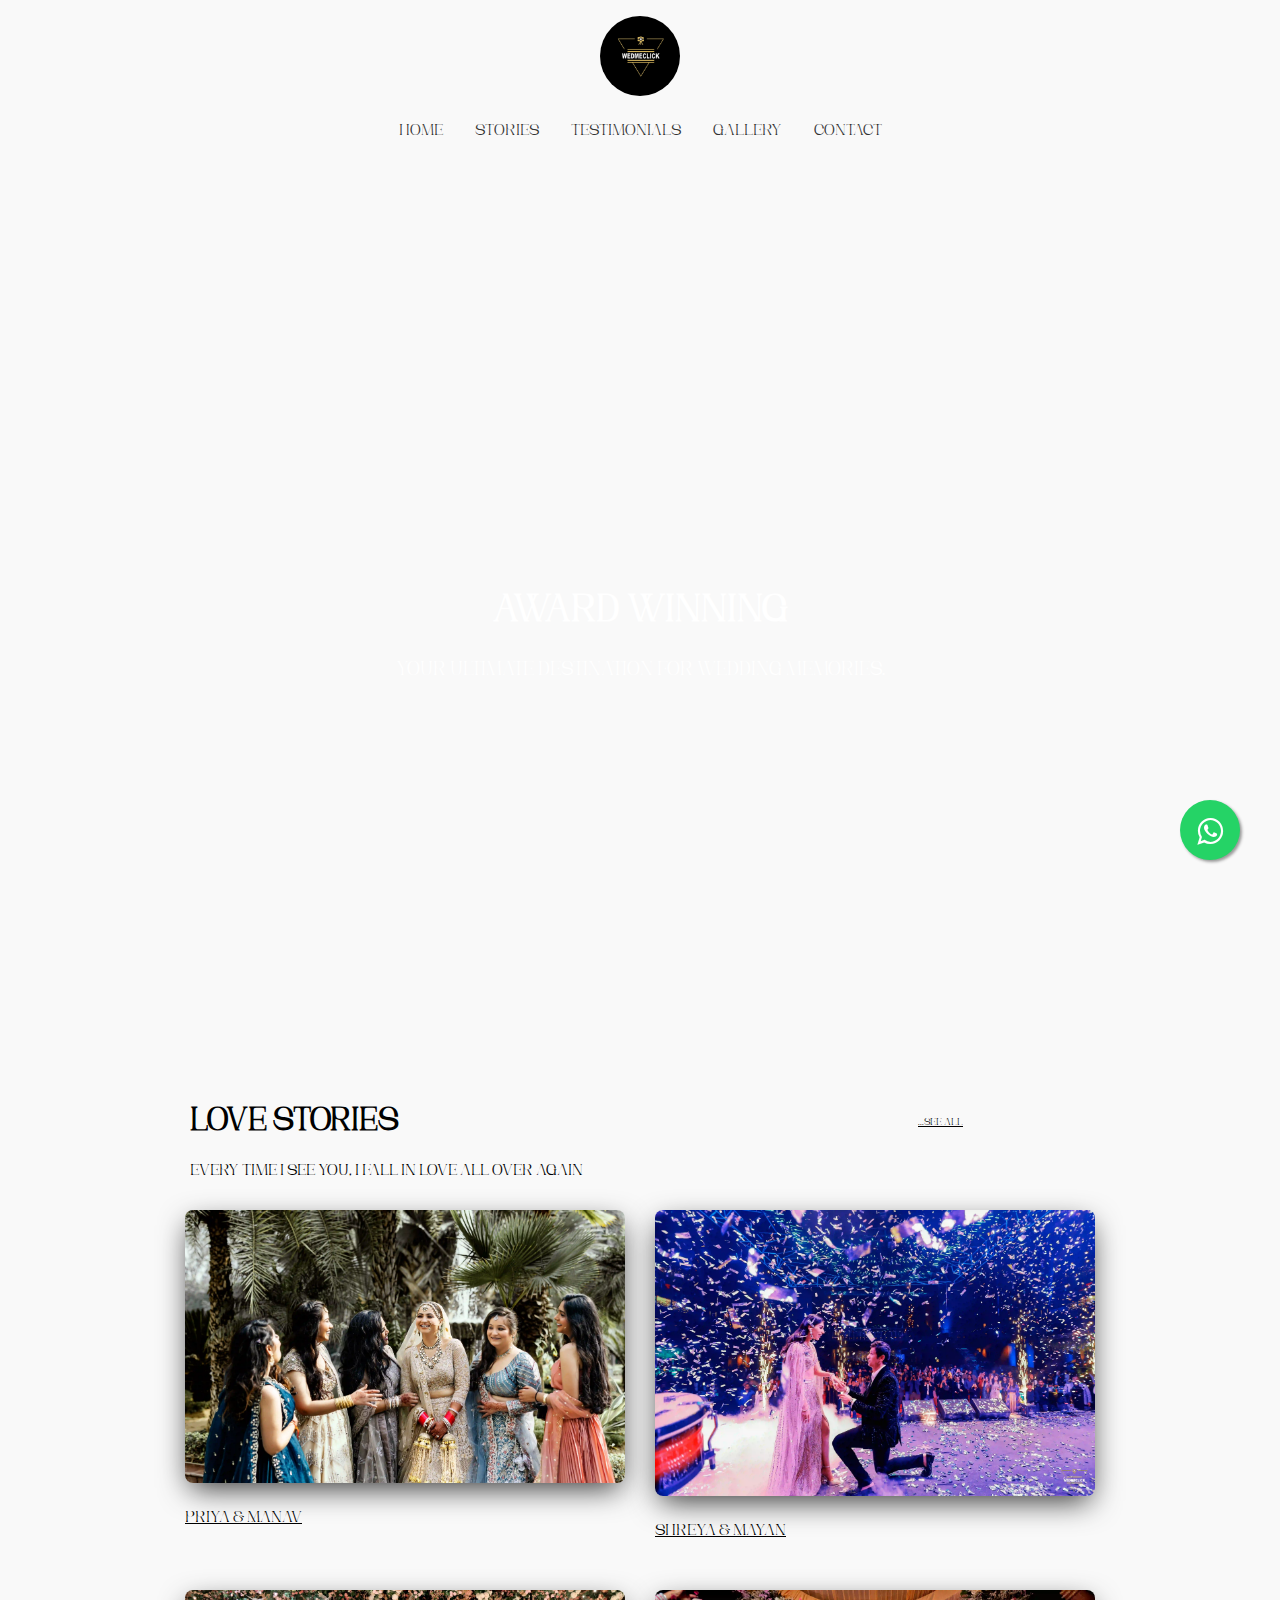
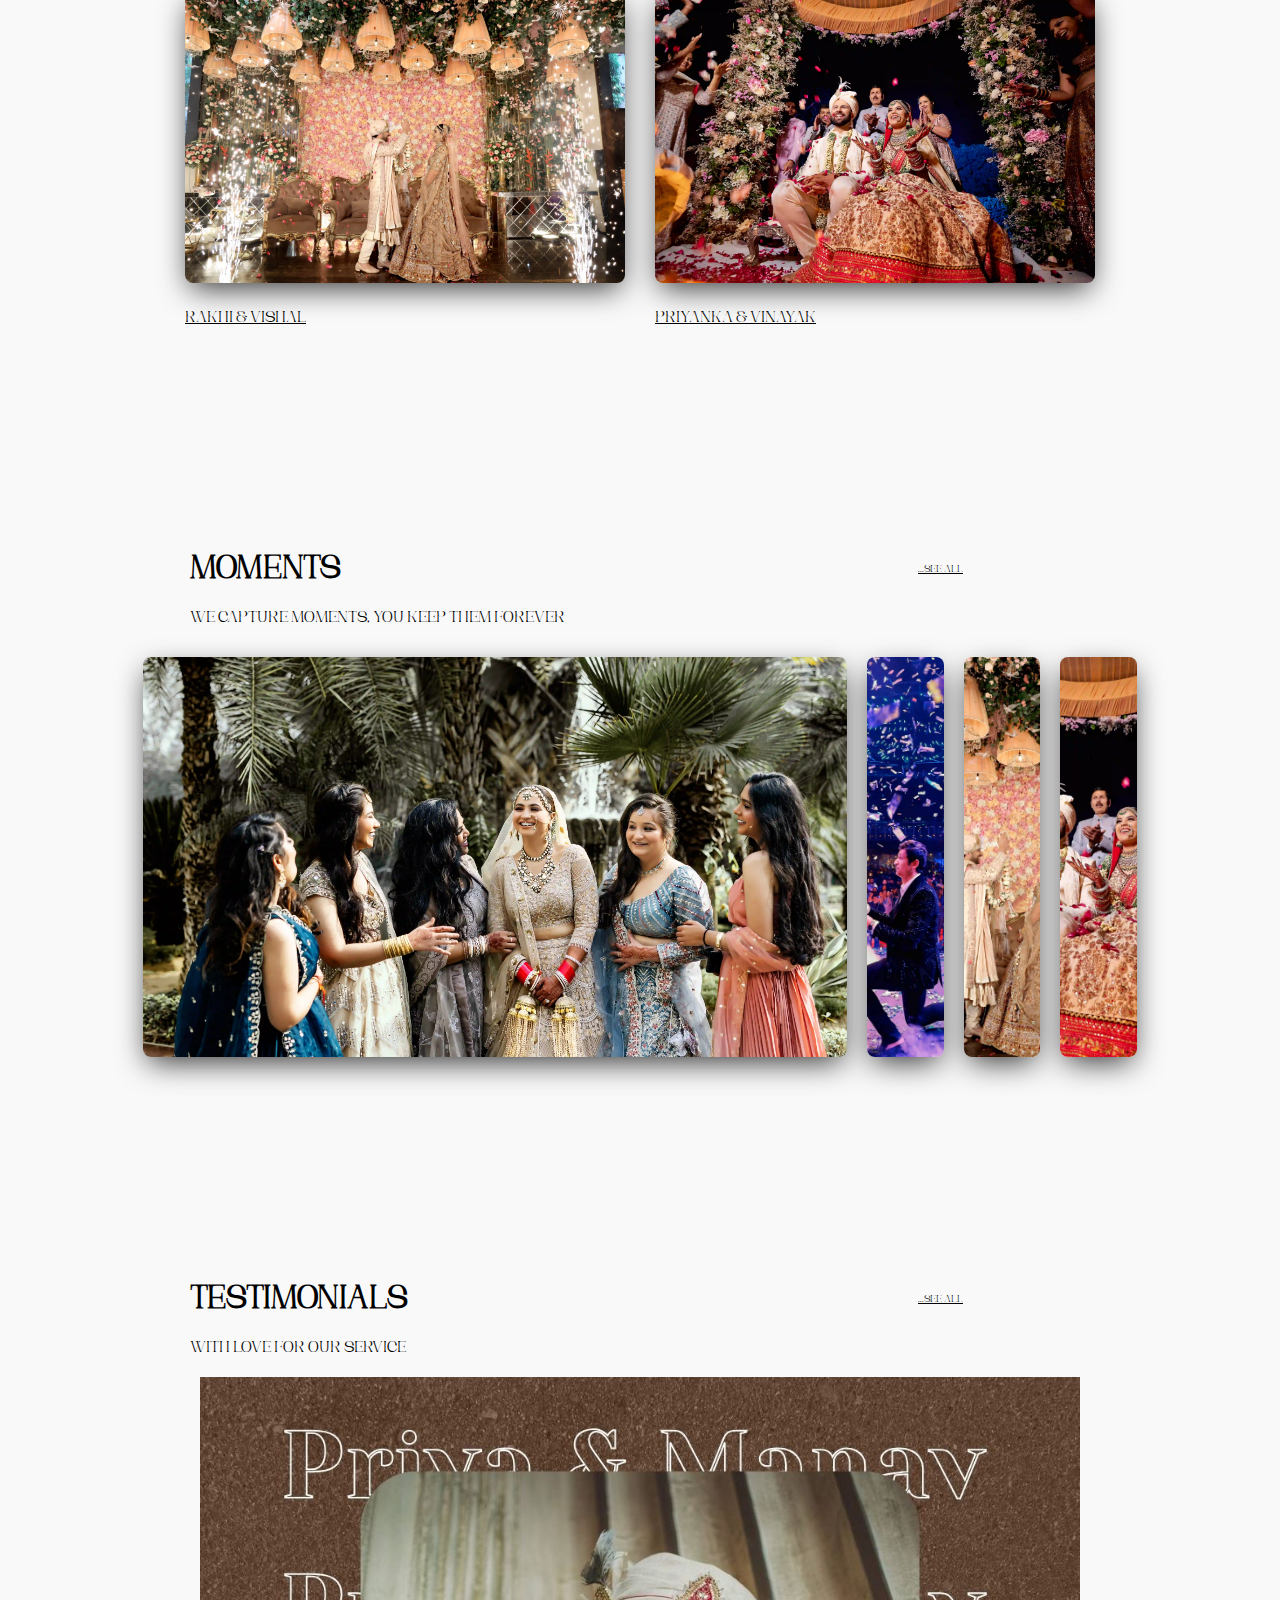
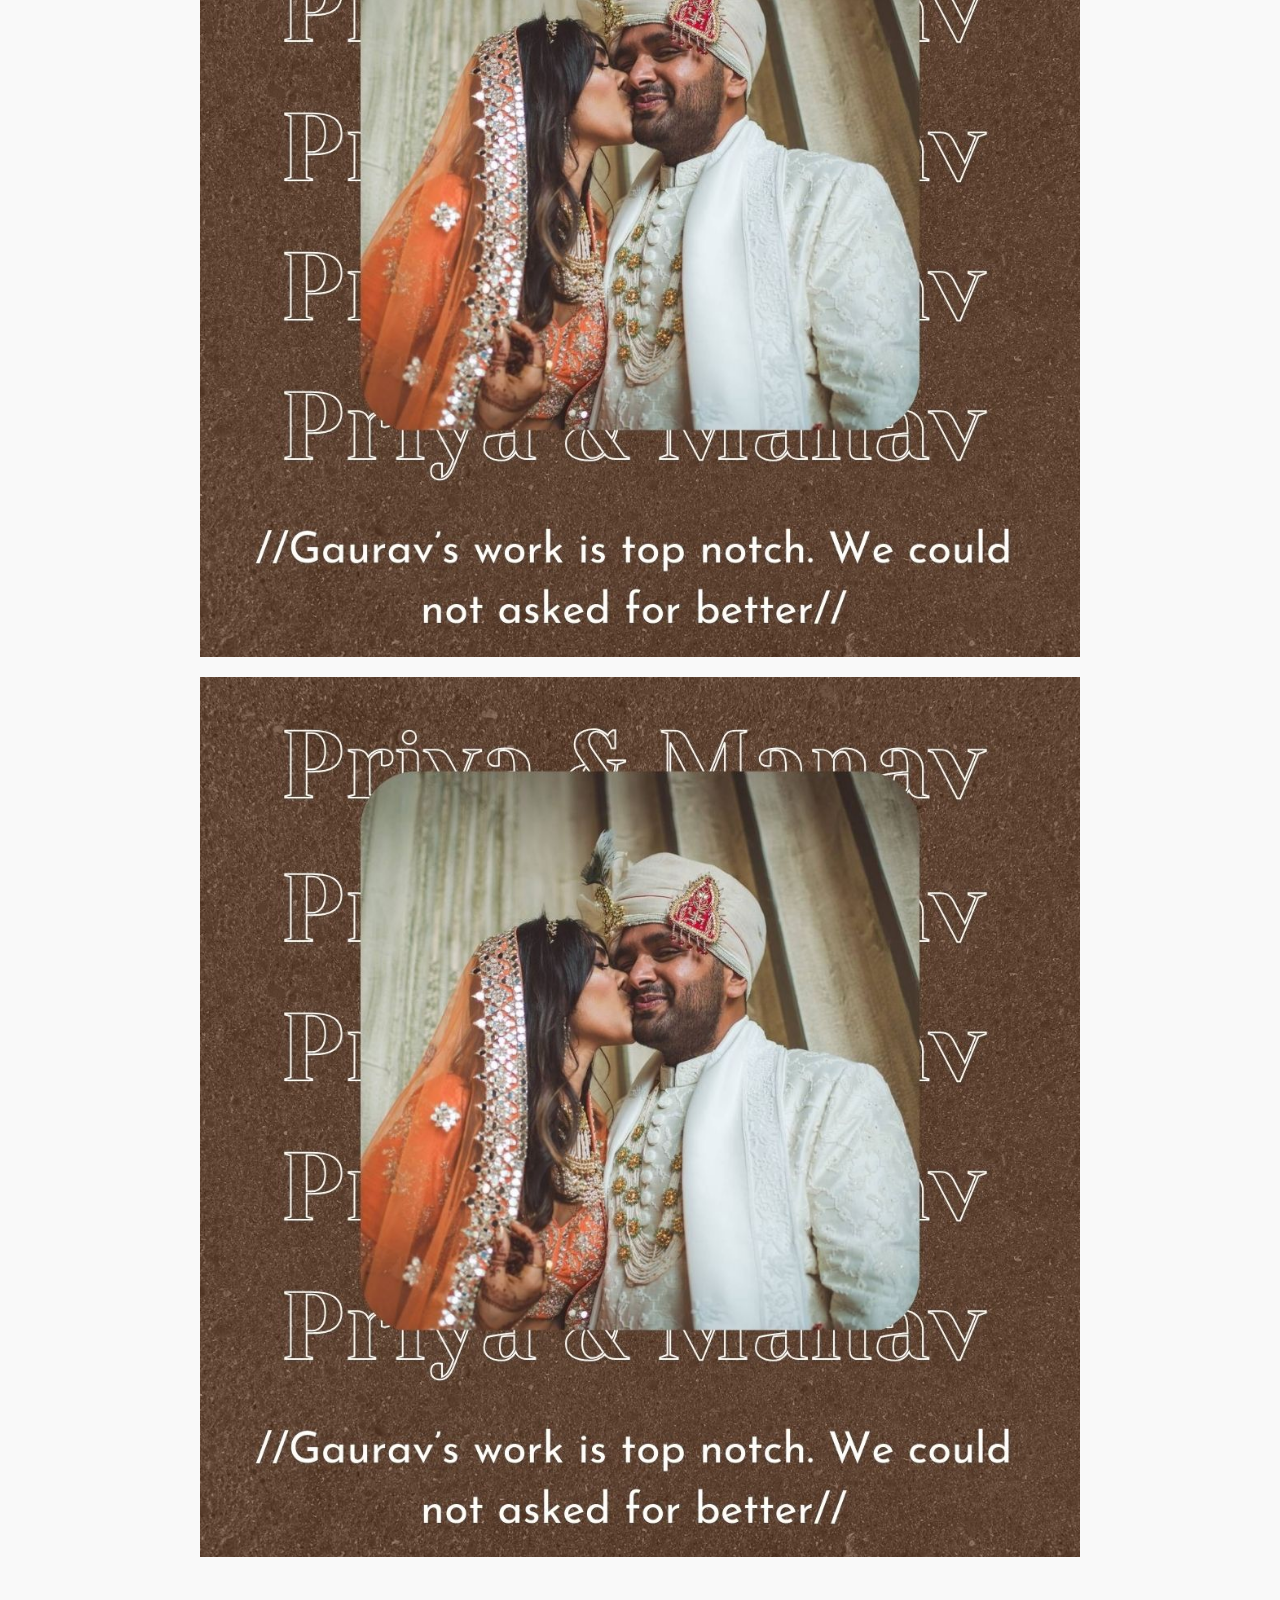
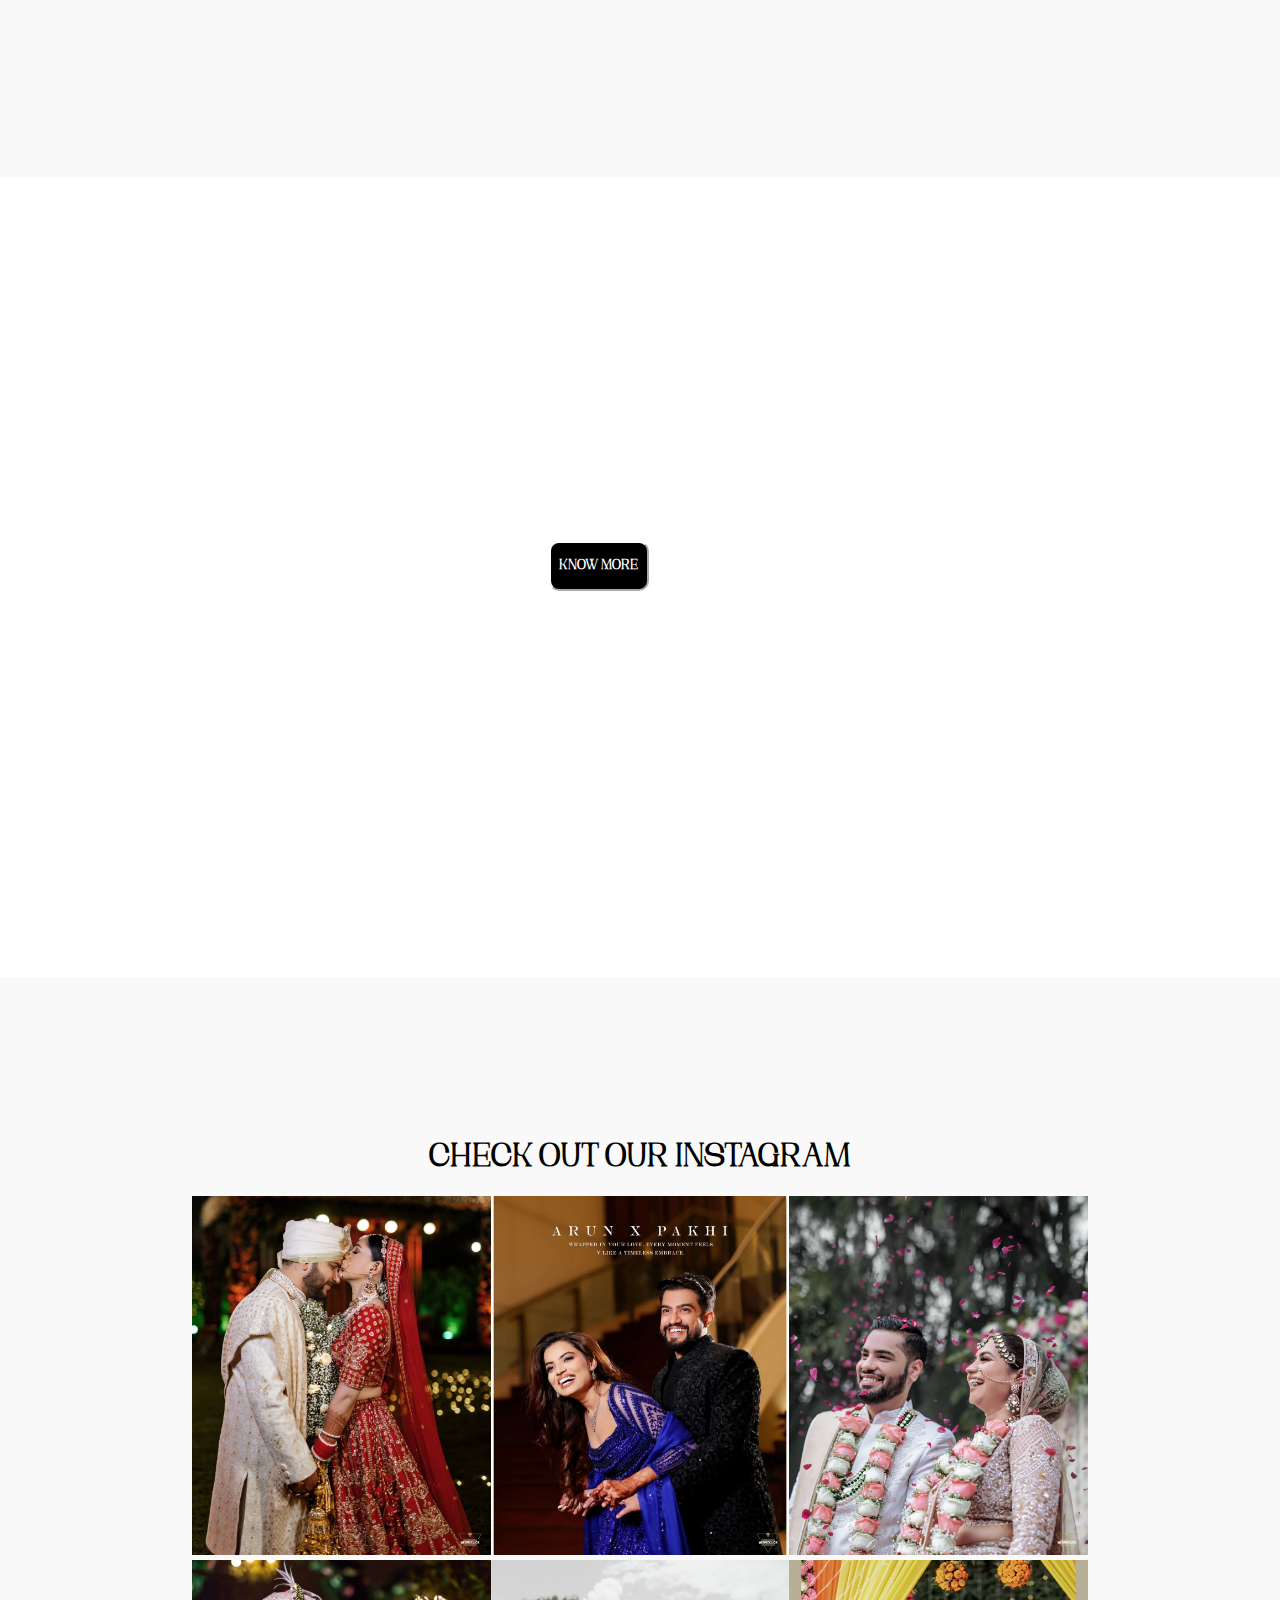
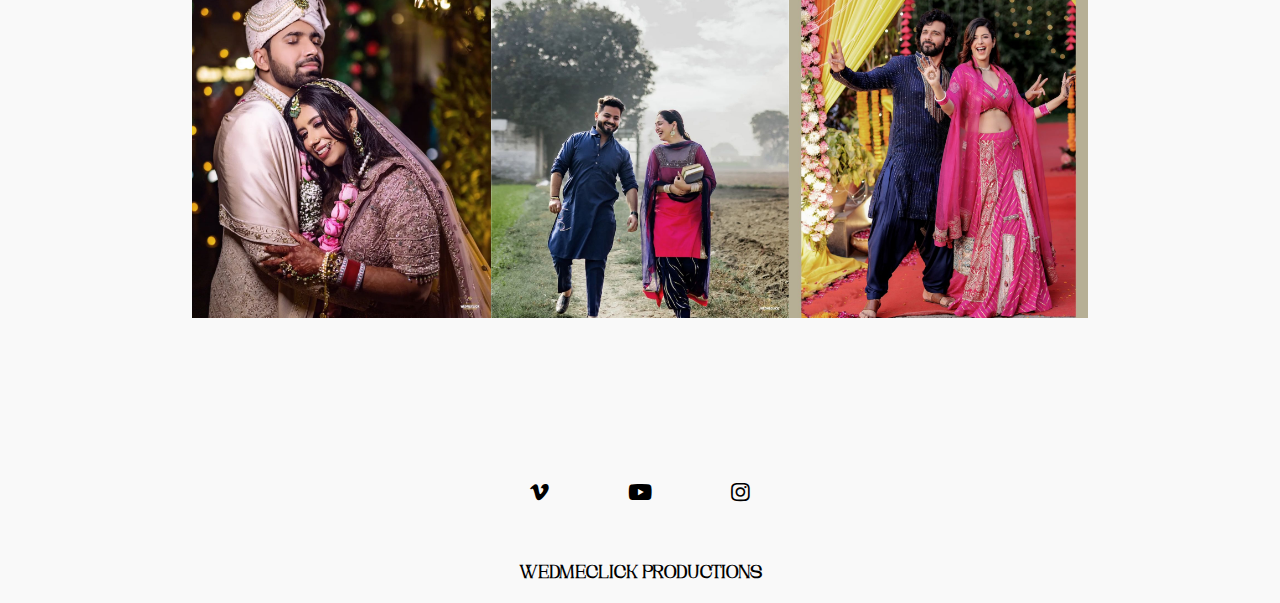
==== index.html @ a06c2d65 "Add files via upload" ====
<!DOCTYPE html>
<html lang="en">
<head>
  <meta charset="UTF-8">
  <meta name="viewport" content="width=device-width, initial-scale=1.0">
  <title>Wedmeclick: Award Winning Wedding Photographer</title>
  <link rel="stylesheet" href="https://cdnjs.cloudflare.com/ajax/libs/font-awesome/5.15.3/css/all.min.css">
  <link rel="stylesheet" href="output.css">
</head>
<body>

  <link rel="stylesheet" href="https://maxcdn.bootstrapcdn.com/font-awesome/4.5.0/css/font-awesome.min.css">
  <a href="https://api.whatsapp.com/send?phone=919654543975&text=Hello%21%20We%20want%20you%20to%20plan%20our%20wedding" class="float" target="_blank">
  <i class="fa fa-whatsapp my-float"></i>
  </a>

    <section class="first-section">
        <div class="video-container">
          
            <video id="myVideo" autoplay loop muted>
                <source src="wedding21.mp4" type="video/mp4">
            </video>
            <div class="text-overlay">
                <h1>award winning</h1>
                <p>Your ultimate destination for wedding memories.</p>
            </div>
        </div>
    

        <nav>
        <div class="logo">
            <a href="index.html"><img src="Logo Wedmeclick.png" alt="Your Logo"></a>
        </div>
        <div class="nav-toggle" id="nav-toggle">
            <i class="fas fa-bars"></i>
        </div>
        <ul class="nav-menu">
            <li><a href="index.html">Home</a></li>
            <li><a href="Stories.html">Stories</a></li>
            <li><a href="testimonial.html">testimonials</a></li>
            <li><a href="gallery.html">gallery</a></li>
            <li><a href="contact.html">Contact</a></li>
        </ul>
    </nav>
</section>

<section class="second-section">
    <div class="main-text-container">
      <div class="main-text-container-head">
        <h1>love stories</h1>
      <div class="head2">
        <a href="Stories.html" >...see all</a>
      </div>
      </div>
      
        <p>Every time I see you, I fall in love all over again</p>
    </div>
    <div class="main-container">
      <div class="sub-container">
        <div class="image-container">
          
          <img src="couple 1.webp" alt="Image 1">
        
        </div>
        <div class="text-container">
          <a href="stories-individual-1.html"> Priya & Manav </a>
          
        
        </div>
      </div>
      <div class="sub-container">
        <div class="image-container">
          <img src="couple 2.webp" alt="Image 2">
        </div>
        <div class="text-container">
          <a href="stories-individual-1.html"> Shreya & Mayan </a>
        </div>
      </div>
      <div class="sub-container">
        <div class="image-container">
          <img src="couple 3.webp" alt="Image 3">
        </div>
        <div class="text-container">
          <a href="stories-individual-1.html"> Rakhi & Vishal </a>
        </div>
      </div>
      <div class="sub-container">
        <div class="image-container">
          <img src="couple 4.webp" alt="Image 4">
        </div>
        <div class="text-container">
          <a href="stories-individual-1.html"> Priyanka & Vinayak </a> 
        </div>
      </div>
    </div>
  </section>

  <section class="image-slider">
    <div class="main-text-container">
      <div class="main-text-container-head">
        <h1>moments</h1>
      <div class="head2">
        <a href="gallery.html" >...see all</a>
      </div>
      </div>
      <p>We capture moments, you keep them forever</p>
      </div>

    <div class="slider-container">
      <div class="wrapper">
        <div class="container">
            <input type="radio" name="slide" id="c1" checked>
            <label for="c1" class="card">
                
            </label>
            <input type="radio" name="slide" id="c2" >
            <label for="c2" class="card">
                
            </label>
            <input type="radio" name="slide" id="c3" >
            <label for="c3" class="card">
                
            </label>
            <input type="radio" name="slide" id="c4" >
            <label for="c4" class="card">
                
            </label>
        </div>
    </div>
      
  </section>

  <section class="testimonials">
    <div class="main-text-container">
      <div class="main-text-container-head">
        <h1>testimonials</h1>
      <div class="head2">
        <a href="testimonial.html" >...see all</a>
      </div>
      </div>
      <p>with love for our service </p>
      </div>
    <div class ="full-container1">
      <div class="small-container1">
        
        
        <img src="testm1.jpg" alt="Image 1">
      </div>
      <div class="small-container1">
        
        <img src="testm1.jpg" alt="Image 2">
      </div>
    </div>

  </section>

  
  <section class="about-us">
    
<div class="second-wrap">
  <div class="second-div">
    <p class="body-text">
       The man behind the lens
      
       <button class="btn-about">
        Know More
      </button>
      
    </p>
    
  </div>
  

</div>


  </section>

  <section class="insta-connect">
    <title>Instafeed on Your Website</title>
	<style type="text/css">


a img
  { width: 25%; 
    aspect-ratio: 5/6;
    object-fit: cover;
  
}
      
      
		
	</style>
    <h1 style="text-align: center">Check out our Instagram</h1>
    <div class="insta-post">
      <div class="photo-grid">
        <a href="https://www.instagram.com/wedmeclickproduction/" class="photo-item"><img src="insta1.jpg" alt="Image 1"></a>
        <a href="https://www.instagram.com/wedmeclickproduction/" class="photo-item"><img src="insta2.jpg" alt="Image 2"></a>
        <a href="https://www.instagram.com/wedmeclickproduction/" class="photo-item"><img src="insta3.jpg" alt="Image 3"></a>
        <a href="https://www.instagram.com/wedmeclickproduction/" class="photo-item"><img src="insta4.jpg" alt="Image 4"></a>
        <a href="https://www.instagram.com/wedmeclickproduction/" class="photo-item"><img src="insta5.jpg" alt="Image 5"></a>
        <a href="https://www.instagram.com/wedmeclickproduction/" class="photo-item"><img src="insta6.jpg" alt="Image 6"></a>
      </div>
      
    </div>
    




	

    <script src="script.js"></script>



</body>

<footer>
  <section class="footer">
    <div class="social-icons">
      <a href="https://vimeo.com/user132654745" target="_blank"><i class="fab fa-vimeo fa-lg"></i></a>
      <a href="https://www.youtube.com/@wedmeclick918" target="_blank"><i class="fab fa-youtube fa-lg"></i></a>
      <a href="https://www.instagram.com/wedmeclickproduction/" target="_blank"><i class="fab fa-instagram fa-lg"></i></a>
      <!-- Add more social media icons here -->
    </div>
    <div class="company-name">
        <h3>
          wedmeclick productions
        </h3>
    </div>

    <div class="copyright">

    </div>

  </section>

</footer>
</html>
---- output.css ----
@font-face {
  font-family: 'MyCustomFont';
  src: url('bemirs-font/BemirsDemoVersionRegular-L360Z.ttf') format('truetype'),
       url('bemirs-font/BemirsDemoVersionRegular-X361d.otf') format('opentype');
  font-weight: normal;
  font-style: normal;
  text-transform: capitalize;
}
body {
  margin: 0;
  font-family: 'MyCustomFont', 'sans-serif';
  background-color: #f9f9f9;
}

.float{
	position:fixed;
	width:60px;
	height:60px;
	bottom:40px;
	right:40px;
	background-color:#25d366;
	color:#FFF;
	border-radius:50px;
	text-align:center;
  font-size:30px;
	box-shadow: 2px 2px 3px #999;
  z-index:100;
}



.my-float{
	margin-top:16px;
}

@media (max-width: 768px) {
  
  .float{
  right: 5px;
  height: 45px;
  width: 45px;
  bottom: 10px;
}
.my-float{
	margin-top:9px;
}
}

.first-section {
  display: flex;
  flex-direction: column;
  height: 100vh; /* Adjust this as needed */
}

.video-container {
  flex-grow: 1; /* This makes the video container grow to fill available space */
  position: relative;
}

video {
  
  width: 100%;
  height: 100%;
  object-fit: cover;
}

.text-overlay {
  position: absolute;
  top: 70%;
  left: 50%;
  transform: translate(-50%, -50%);
  text-align: center;
  color: white;
  font-size: larger;
}

nav {
  position: absolute; /* Set the position to fixed */
  top: 0; /* Position it at the top */
  left: 0; /* Align it to the left */
  width: 100%; /* Make it span the full width of the viewport */
  display: flex;
  flex-direction: column;
  align-items: center;
  padding-top: 1rem;
  padding-bottom: 1rem;
  background-color: #f9f9f9;
  backdrop-filter: blur(5px);
  z-index: 1000; /
}

.logo {
  margin-bottom: 1rem;
}

.logo a {
  font-size: 2rem;
  font-weight: 600;
  color: #333;
  text-decoration: none;
}

.logo img{
  max-height: 5rem; /* Adjust the height as needed */
  width: 5rem; /* Maintain aspect ratio */
  border-radius: 50%;
}

.nav-toggle {
  display: none;
  font-size: 1.5rem;
  cursor: pointer;
}

.nav-menu {
  display: flex;
  justify-content: center;
  list-style: none;
  margin: 0;
  padding: 0;
}

.nav-menu li {
  margin: 0 1rem;
}

.nav-menu li a {
  color: #333;
  text-decoration: none;
  transition: color 0.3s ease;
}

.nav-menu li a:hover {
  color: #666;
  font-weight: bold;
}

@media (max-width: 768px) {

  nav{
    display: flex;
    flex-direction: row;
    justify-content: space-between;
    height: 50px;
  }


  .logo {
    margin-LEFT: 1rem;
    margin-top: 1rem;
  }

  .logo img{
    max-height: 3rem; /* Adjust the height as needed */
    width: 3rem; /* Maintain aspect ratio */
    border-radius: 50%;
  }
  .nav-toggle {
    display: block;
    margin-right: 1rem;
    
  }
  
  .nav-menu {
    display: none;
    flex-direction: column;
    position: absolute;
    top: 100%;
    left: 0;
    width: 100%;
    background-color: rgba(255, 255, 255, 0.9);
    backdrop-filter: blur(5px);
    padding: 1rem 0;
  }

  .nav-menu.show {
    display: flex;
  }

  .nav-menu li {
    margin: 1rem 0;
    text-align: center;
  }
}

.second-section {
  padding: 20px;
  margin-top: 160px;
  margin-left: 160px;
  margin-right: 160px;
}

.main-container {
  display: flex;
  flex-wrap: wrap;
  justify-content: space-around; /* Align items with space around */
  gap: 20px;
  /* Gap between items */
}

.main-text-container {
  height: auto;
  margin-left: 10px;

}

.main-text-container p{
  margin: 0;
}

.main-text-container-head{
  align-items: center;
  display: grid;
  grid-template-columns:  4fr 1fr; /* 3 equal-width columns */
  
}
.head2 a {
  font-size: 10px;
  color: black;

}

.sub-container {
  flex: 0 1 calc(50% - 20px); /* Two containers horizontally with gap */
  display: flex;
  flex-direction: column;
  margin-top: 30px;
  
  height: auto; /* Increase height */
  
 
}

.sub-container .image-container img {
  max-width: 100%;
  height: auto;
  box-shadow: 0px 10px 30px -5px rgba(0,0,0,0.8);
  border-radius: 0.5rem;
}

.text-container {
  display: flex;
  align-items: center;
  text-align: left;
  
}

.text-container a,
.text-container p {
  color: black;
  margin-top: 20px;
  padding: 0;
  text-align: left;
}


@media (max-width: 768px) {
  
  .second-section {
    margin-top: 160px;
    margin-left: 20px;
    margin-right: 20px;
  }
  .sub-container {
    flex-basis: calc(100% - 20px); /* One container per row on smaller screens */
  }
}

.image-slider {
  padding: 20px;
  margin-top: 160px;
  margin-left: 160px;
  margin-right: 160px; /* Ensure it does not exceed the viewport width */
}
.main-text-container-1{
  margin-left: 10px;
  
}


.wrapper {
  margin-top: 30px;
  width: 100%;
  height: auto;
  display: flex;
  align-items: center;
  justify-content: center;
}

.container {
  height: 400px;
  display: flex;
  flex-wrap: nowrap;
  justify-content: start;
}

.card {
  width: 6vw;
  
  background-size: cover;
  cursor: pointer;
  overflow: hidden;
  border-radius: 0.5rem;
  margin: 0 10px;
  display: flex;
  align-items: flex-end;
  transition: 1.6s cubic-bezier(.28,-0.03,0,.99);
  box-shadow: 0px 10px 30px -5px rgba(0,0,0,0.8);
}


input {
  display: none;
}

input:checked + label {
  width: 55vw;
  
}



.card[for="c1"] {
  background-image: url('couple\ 1.webp');
  background-position: center;
  
}
.card[for="c2"] {
  background-image: url('couple\ 2.webp');
  background-position: center;
}
.card[for="c3"] {
  background-image: url('couple\ 3.webp');
  background-position: center;
}
.card[for="c4"] {
  background-image: url('couple\ 4.webp');
  background-position: center;
}

@media (max-width: 768px) {

  .image-slider {
    margin-top: 160px;
    margin-left: 20px;
    margin-right: 20px;/* Add padding to the right */
  }
  
  .card {
    width: 0px;
    margin: 0 5px;

  }

  input:checked + label {
    width: 70vw;
  }
}

.testimonials{
  padding: 20px;
  margin-top: 160px;
  margin-left: 160px;
  margin-right: 160px;
}

.full-container1 {
  border-color: black;
  
  max-width: 75vw;
  margin: 0 auto;
  padding: 20px;
}



.small-container1 {
  position: relative; /* Ensure relative positioning for absolute centering */
  
  background-image: url(VIOLET\ GRAIN.jpg); 
  background-size: cover; /* Ensure the image covers the entire background */ 
  background-position: center; /* Background color for the container */
  margin-bottom: 20px; /* Adjust margin as needed */
  text-align: center; /* Center text horizontally */
}



.small-container1 img {
  display: block; /* Display the image as a block element */
  margin: 0 auto; /* Center the image horizontally */
  max-width: 100%; /* Ensure image doesn't exceed container width */
  
}

.main-text-container-2{
  margin-left: 15vw;
}

/* Additional styles for responsiveness */
@media only screen and (max-width: 600px) {
  .testimonials{
    margin-top: 160px;
    margin-left: 20px;
    margin-right: 20px;
  }
  .main-container {
    padding: 10px;
  }
  .main-text-container-2{
    margin-left: 7vw;
  }
}


.about-us{
  display: flex;
  background-color: aqua; 
  height: 800px;
  margin-top: 160px;
  justify-content: center;
  
  
}

.second-wrap {

  
  height: auto;
  width: 100%;
  background: #ffffff url("mbtl1.jpg") no-repeat fixed;
  background-size: cover;
  background-position: 50% 50%;
  justify-content: center;
  align-items: center;
  
}

.second-div {
  display: flex;
  height: 80%;
  width: 100%;
  align-items: center;
  justify-content: center;
  
}

.body-text {
  
  display: grid;
  height: 100px;
  justify-content: center;
  text-align: center;
  font-size: 40px;
  letter-spacing: 0.45em;
  text-transform: uppercase;
  color: #ffffff;
    font-weight: bolder;
  
  
}

.btn-about{
  margin-top: 5%;
  margin-left: 40%;
  height: 50px;
  width: 100px;
  border-radius: 10px;
  font-family: 'MyCustomFont', 'sans-serif';
  font-weight: bold;
  background-color: rgba(255, 0, 0, 0);
  border-color: #ffffff;
  color: #ffffff;
  background-color: black;
}

.btn-about:hover{
  color: black;
  background-color: white;
  transition: background-color 0.6s ease, color 0.6s ease;
  
}





@media only screen and (max-width: 600px) {

  .about-us{
    display: flex;
   background-color: aqua; 
  height: 400px;
  margin-top: 160px;
  justify-content: center;
  width: 100%;

  }

 
  .second-div{
    display: grid;
    height: 400px;
    justify-content: center;
    
  }

  .second-wrap {

  
    height: auto;
    width: 100%;
    background: #ffffff url("mbtl7.jpg") no-repeat fixed;
    background-size: cover;
    background-position: 50% 50%;
    justify-content: center;
    align-items: center;
    
  }
  .body-text{
    display: grid;
    height: auto;
    width: auto;
    font-size: 20px;
    color: #ffffff;
    font-weight: bolder;
  }
  
  
}

.insta-connect{
  margin-top: 160px;
  height: 100vh;
}

.insta-post{
  justify-content: center;
  
}
.photo-grid {
  
  width:70%;
  display: grid;
  grid-template-columns: repeat(3, 1fr);
  margin: 0 auto;
  grid-column-gap: 0; /* Remove the gap between columns */
  grid-row-gap: 0;
  
  
}

.photo-item img {
  width: 100%;
  height: auto;
}

@media (max-width: 768px) {
  .photo-grid {
    grid-template-columns: repeat(1, 1fr);

  }
}



.footer{
  margin-top: 160px;
  display: grid;
  justify-content: center;
  
}

.social-icons {
  width: 300px;
 
  display: flex;
  justify-content: space-around;
  align-items: center;
 

}

.fab{
  color: black;
  
}

.fab:hover{
  color: grey;
}

.company-name{
  margin-top: 40px;
  text-align: center;
}


/* Styles for small screens */
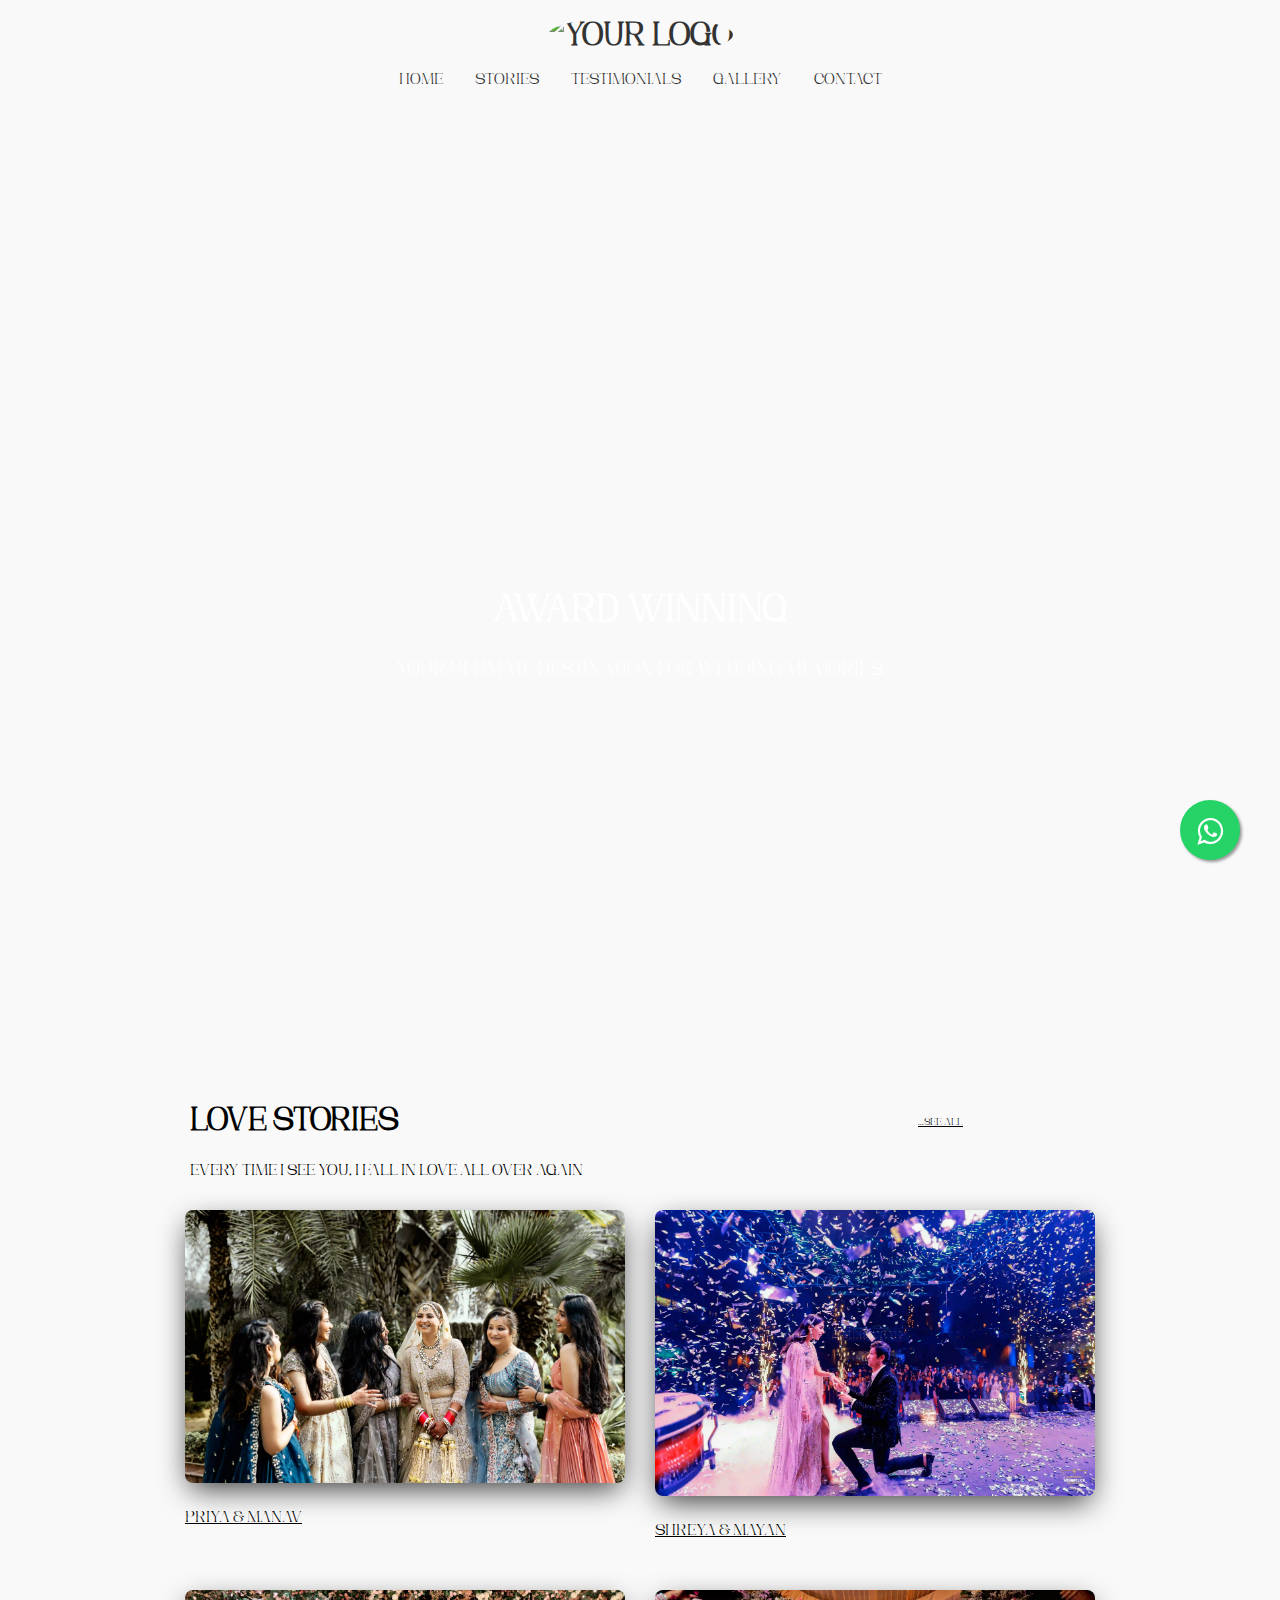
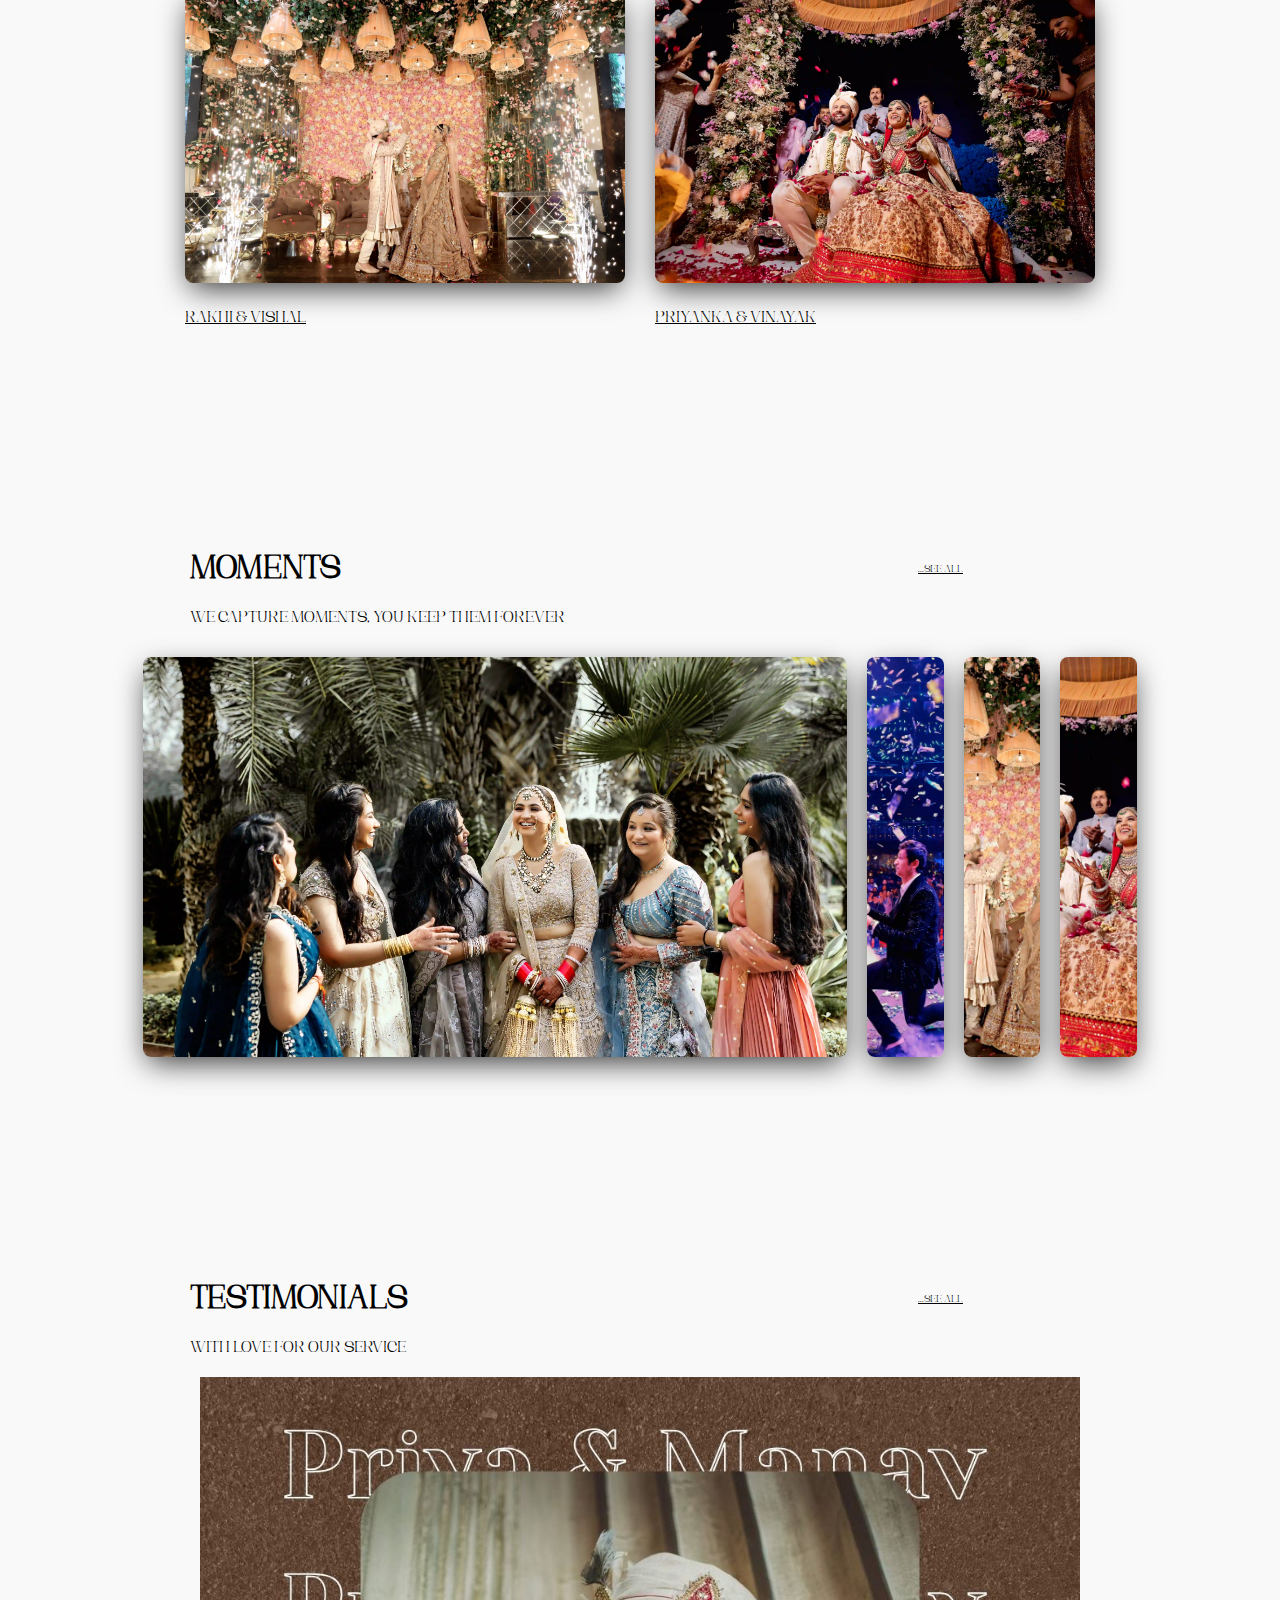
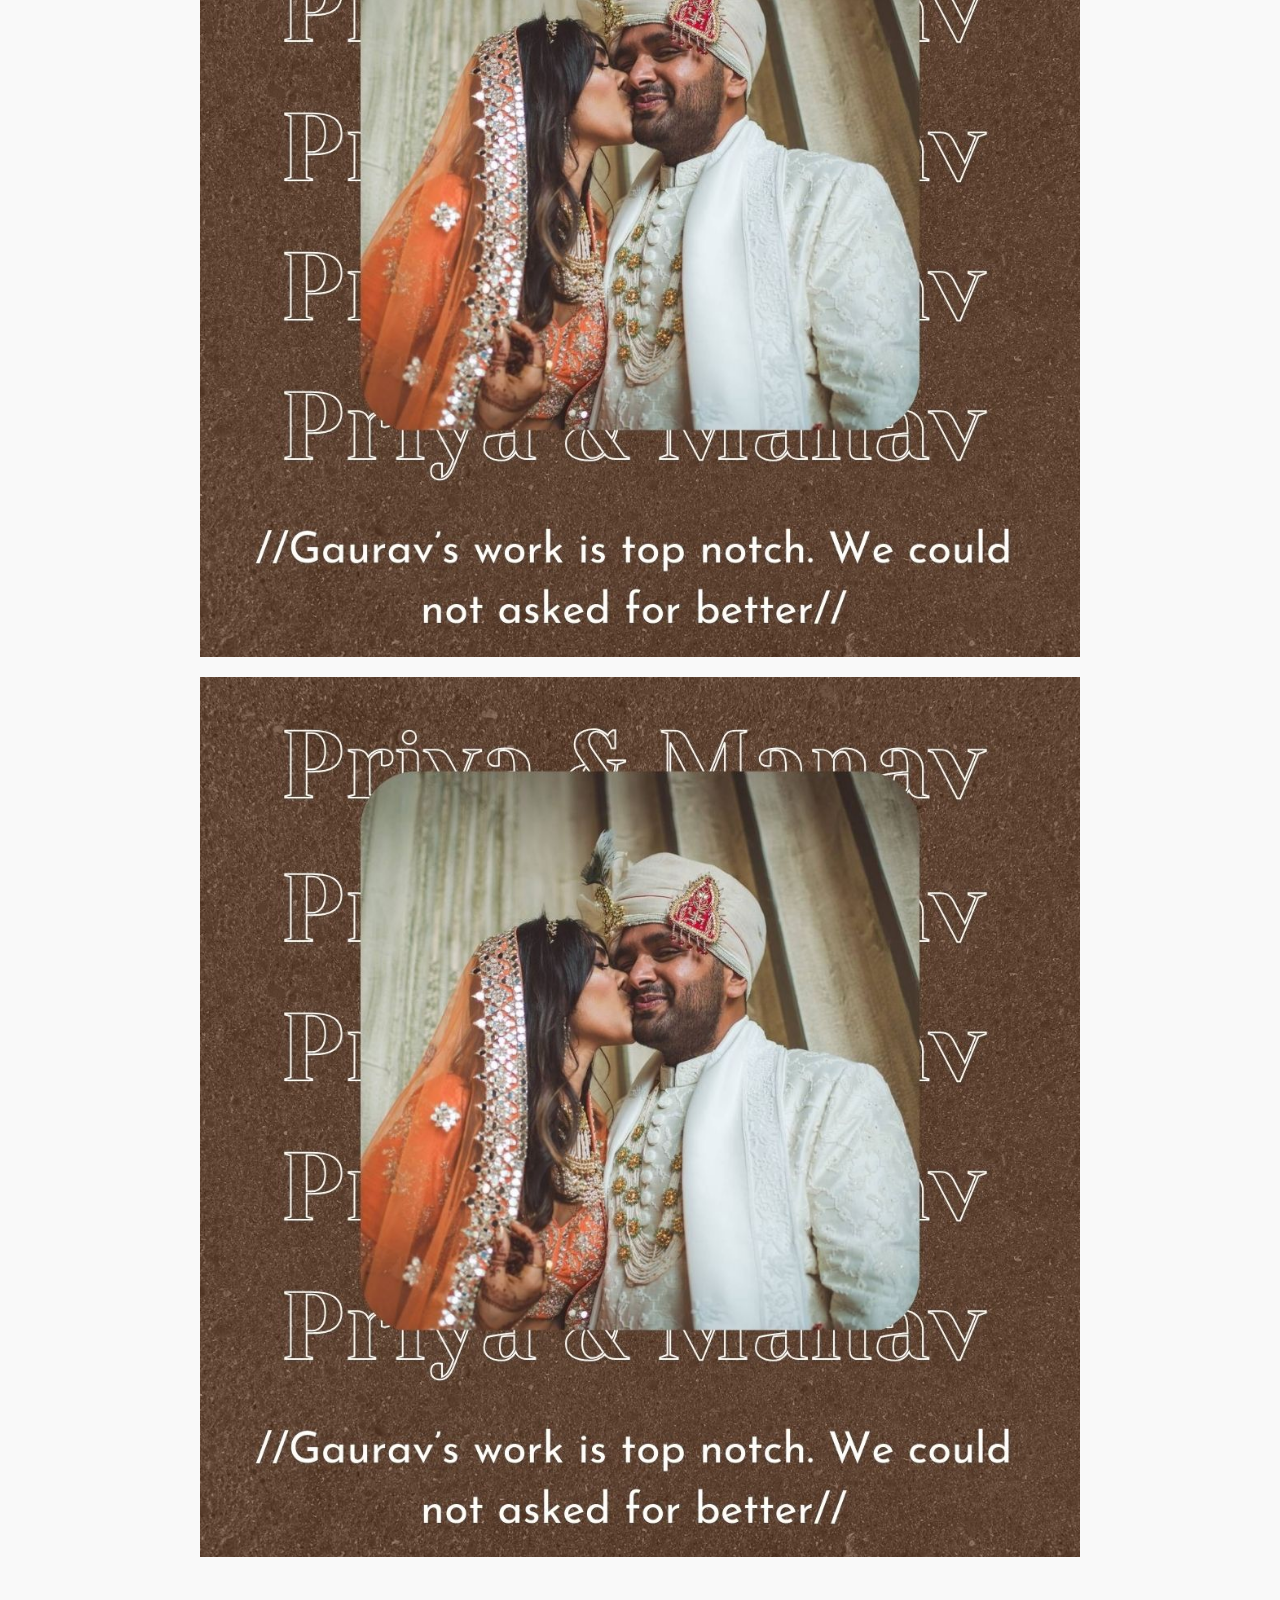
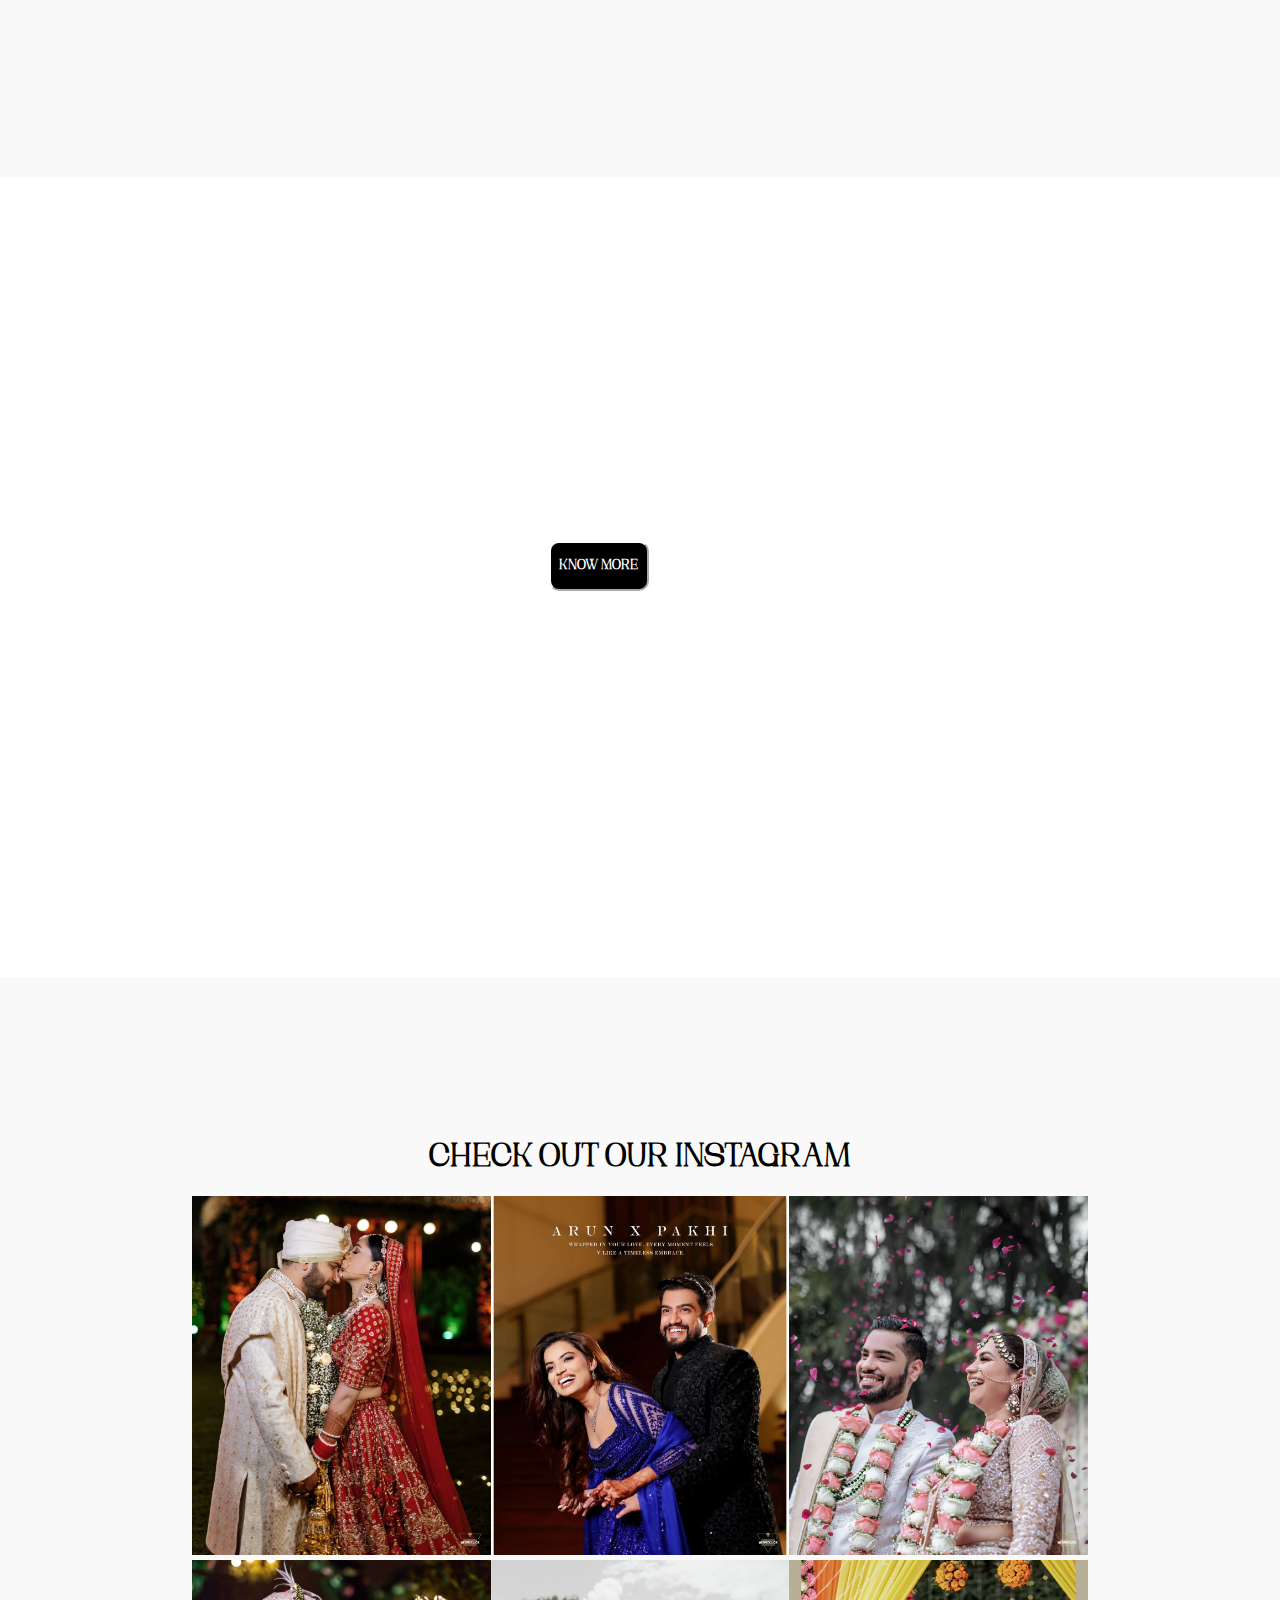
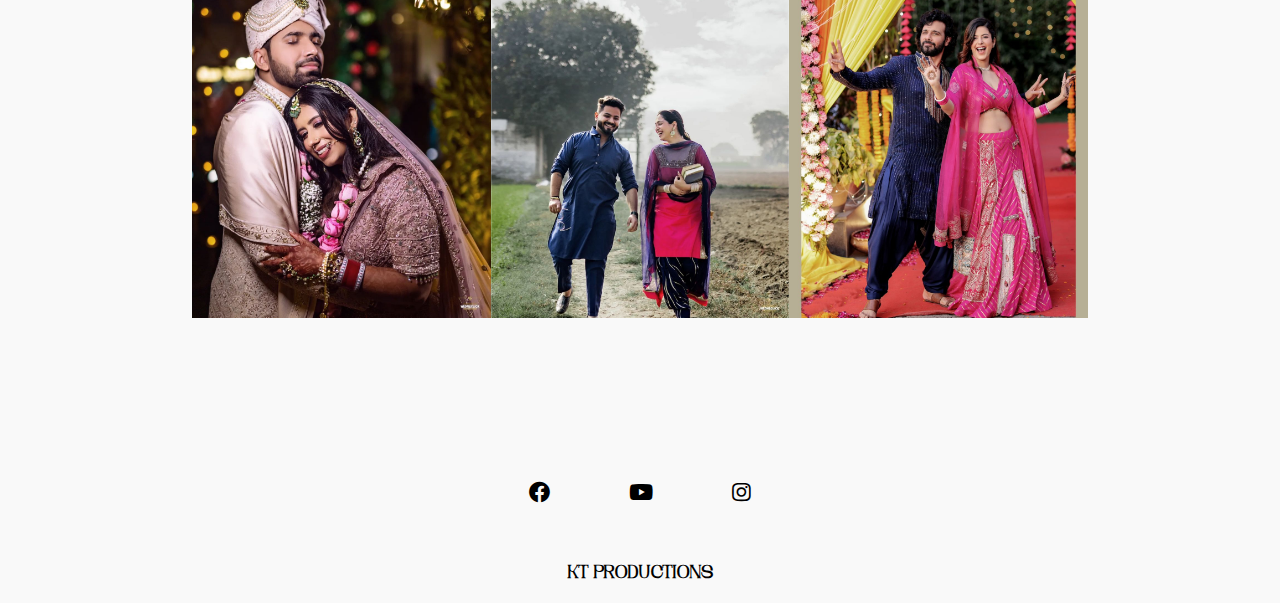
==== commit 59d24711: "Update index.html" ====
--- a/index.html
+++ b/index.html
@@ -3,14 +3,14 @@
 <head>
   <meta charset="UTF-8">
   <meta name="viewport" content="width=device-width, initial-scale=1.0">
-  <title>Wedmeclick: Award Winning Wedding Photographer</title>
+  <title>KT Productions: You deserve the best</title>
   <link rel="stylesheet" href="https://cdnjs.cloudflare.com/ajax/libs/font-awesome/5.15.3/css/all.min.css">
   <link rel="stylesheet" href="output.css">
 </head>
 <body>
 
   <link rel="stylesheet" href="https://maxcdn.bootstrapcdn.com/font-awesome/4.5.0/css/font-awesome.min.css">
-  <a href="https://api.whatsapp.com/send?phone=919654543975&text=Hello%21%20We%20want%20you%20to%20plan%20our%20wedding" class="float" target="_blank">
+  <a href="https://api.whatsapp.com/send?phone=917289079054&text=Hello%21%20We%20want%20you%20to%20plan%20our%20wedding" class="float" target="_blank">
   <i class="fa fa-whatsapp my-float"></i>
   </a>
 
@@ -29,7 +29,7 @@
 
         <nav>
         <div class="logo">
-            <a href="index.html"><img src="Logo Wedmeclick.png" alt="Your Logo"></a>
+            <a href="index.html"><img src="Logo Kt.jpg" alt="Your Logo"></a>
         </div>
         <div class="nav-toggle" id="nav-toggle">
             <i class="fas fa-bars"></i>
@@ -194,12 +194,12 @@
     <h1 style="text-align: center">Check out our Instagram</h1>
     <div class="insta-post">
       <div class="photo-grid">
-        <a href="https://www.instagram.com/wedmeclickproduction/" class="photo-item"><img src="insta1.jpg" alt="Image 1"></a>
-        <a href="https://www.instagram.com/wedmeclickproduction/" class="photo-item"><img src="insta2.jpg" alt="Image 2"></a>
-        <a href="https://www.instagram.com/wedmeclickproduction/" class="photo-item"><img src="insta3.jpg" alt="Image 3"></a>
-        <a href="https://www.instagram.com/wedmeclickproduction/" class="photo-item"><img src="insta4.jpg" alt="Image 4"></a>
-        <a href="https://www.instagram.com/wedmeclickproduction/" class="photo-item"><img src="insta5.jpg" alt="Image 5"></a>
-        <a href="https://www.instagram.com/wedmeclickproduction/" class="photo-item"><img src="insta6.jpg" alt="Image 6"></a>
+        <a href="https://www.instagram.com/ktproductions.in/" class="photo-item"><img src="insta1.jpg" alt="Image 1"></a>
+        <a href="https://www.instagram.com/ktproductions.in/" class="photo-item"><img src="insta2.jpg" alt="Image 2"></a>
+        <a href="https://www.instagram.com/ktproductions.in/" class="photo-item"><img src="insta3.jpg" alt="Image 3"></a>
+        <a href="https://www.instagram.com/ktproductions.in/" class="photo-item"><img src="insta4.jpg" alt="Image 4"></a>
+        <a href="https://www.instagram.com/ktproductions.in/" class="photo-item"><img src="insta5.jpg" alt="Image 5"></a>
+        <a href="https://www.instagram.com/ktproductions.in/" class="photo-item"><img src="insta6.jpg" alt="Image 6"></a>
       </div>
       
     </div>
@@ -219,14 +219,14 @@
 <footer>
   <section class="footer">
     <div class="social-icons">
-      <a href="https://vimeo.com/user132654745" target="_blank"><i class="fab fa-vimeo fa-lg"></i></a>
-      <a href="https://www.youtube.com/@wedmeclick918" target="_blank"><i class="fab fa-youtube fa-lg"></i></a>
-      <a href="https://www.instagram.com/wedmeclickproduction/" target="_blank"><i class="fab fa-instagram fa-lg"></i></a>
+      <a href="https://facebook.com/" target="_blank"><i class="fab fa-facebook fa-lg"></i></a>
+      <a href="https://www.youtube.com/@weddingsbyktproductions" target="_blank"><i class="fab fa-youtube fa-lg"></i></a>
+      <a href="https://www.instagram.com/ktproductions.in/" target="_blank"><i class="fab fa-instagram fa-lg"></i></a>
       <!-- Add more social media icons here -->
     </div>
     <div class="company-name">
         <h3>
-          wedmeclick productions
+          KT Productions
         </h3>
     </div>
 
